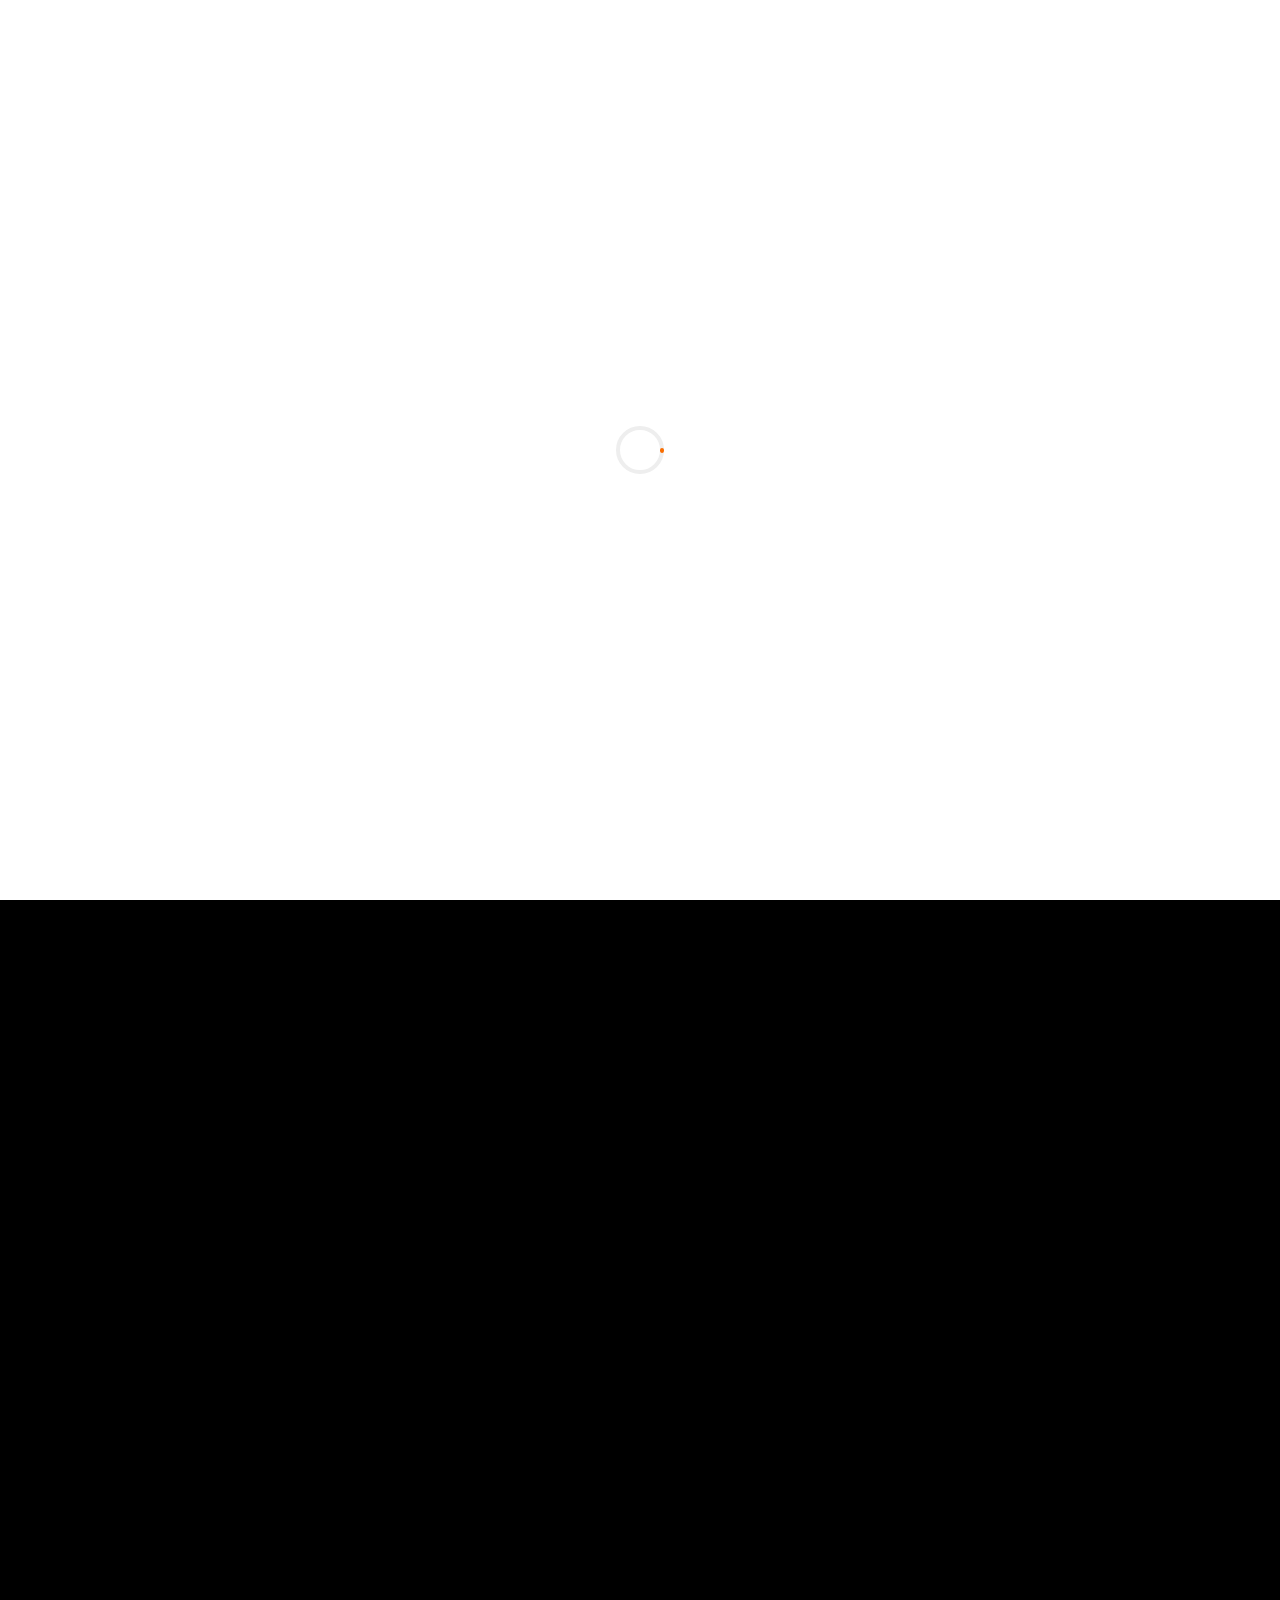
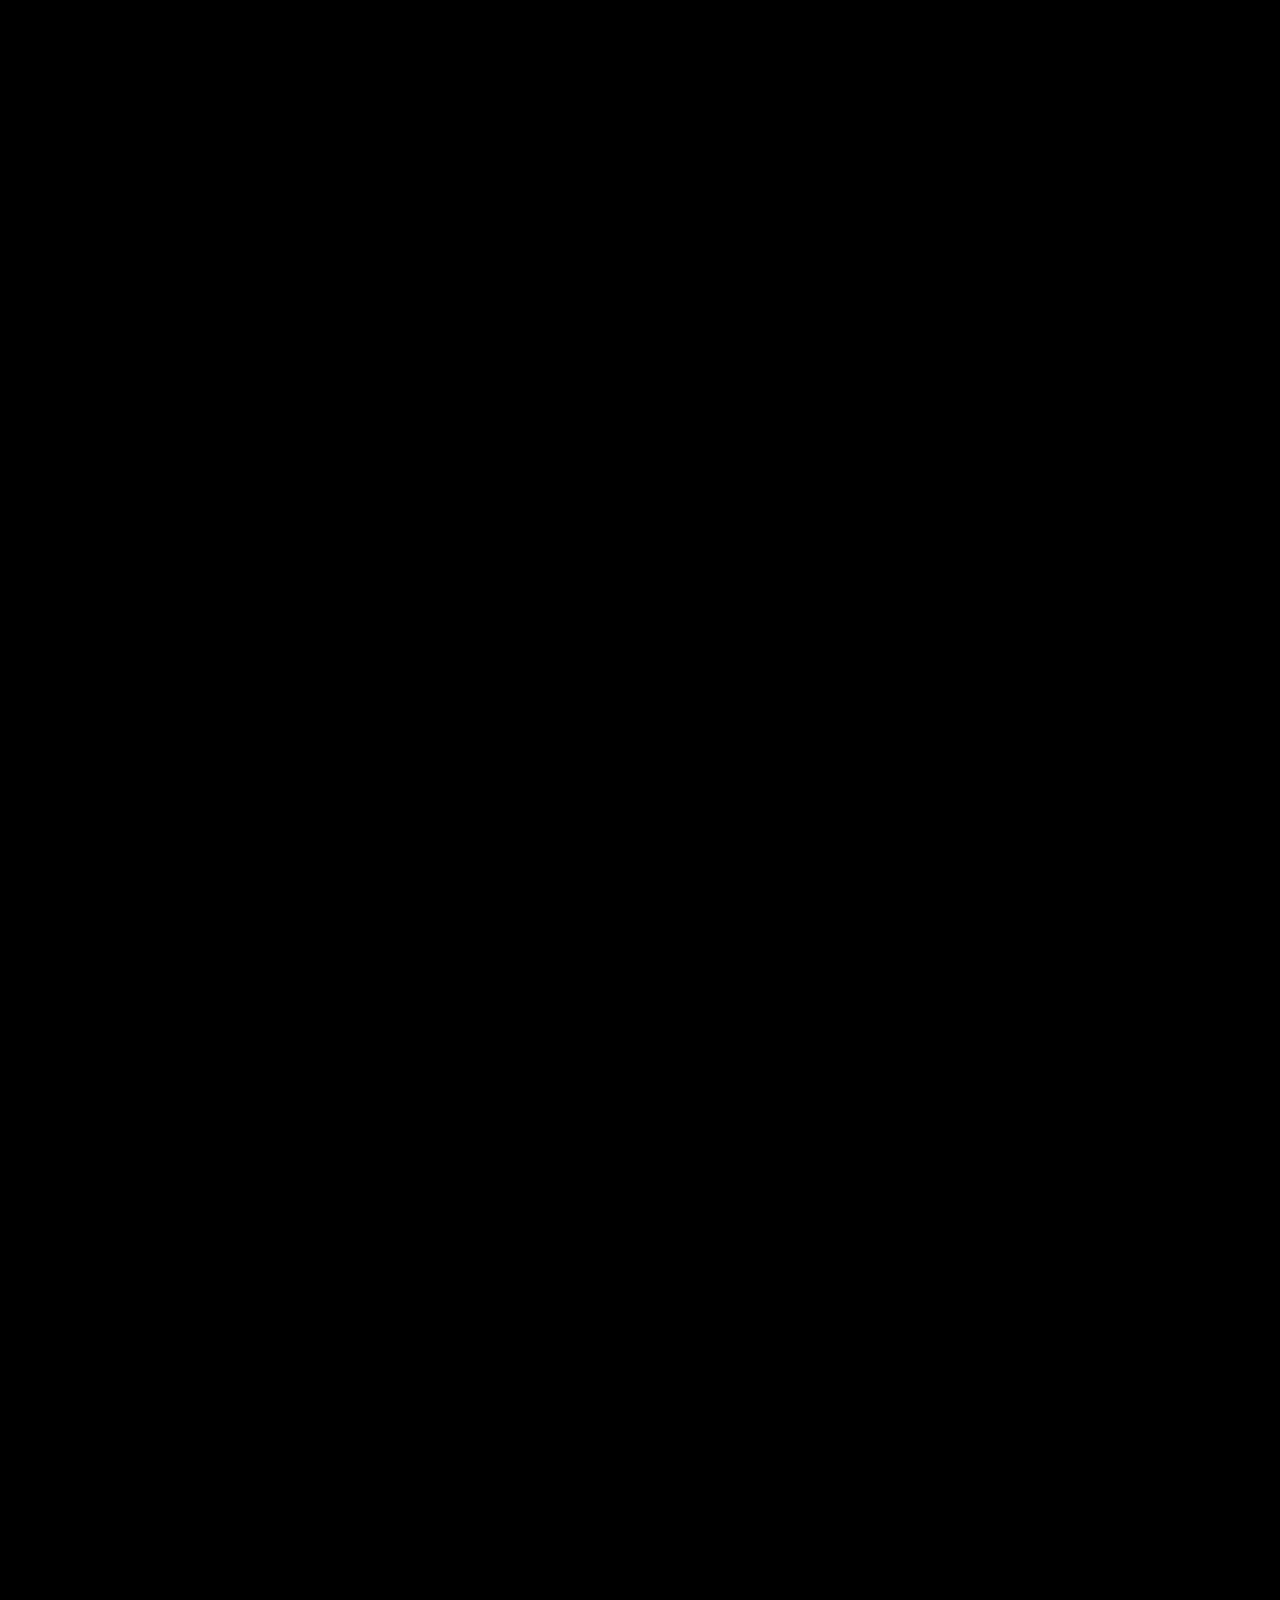
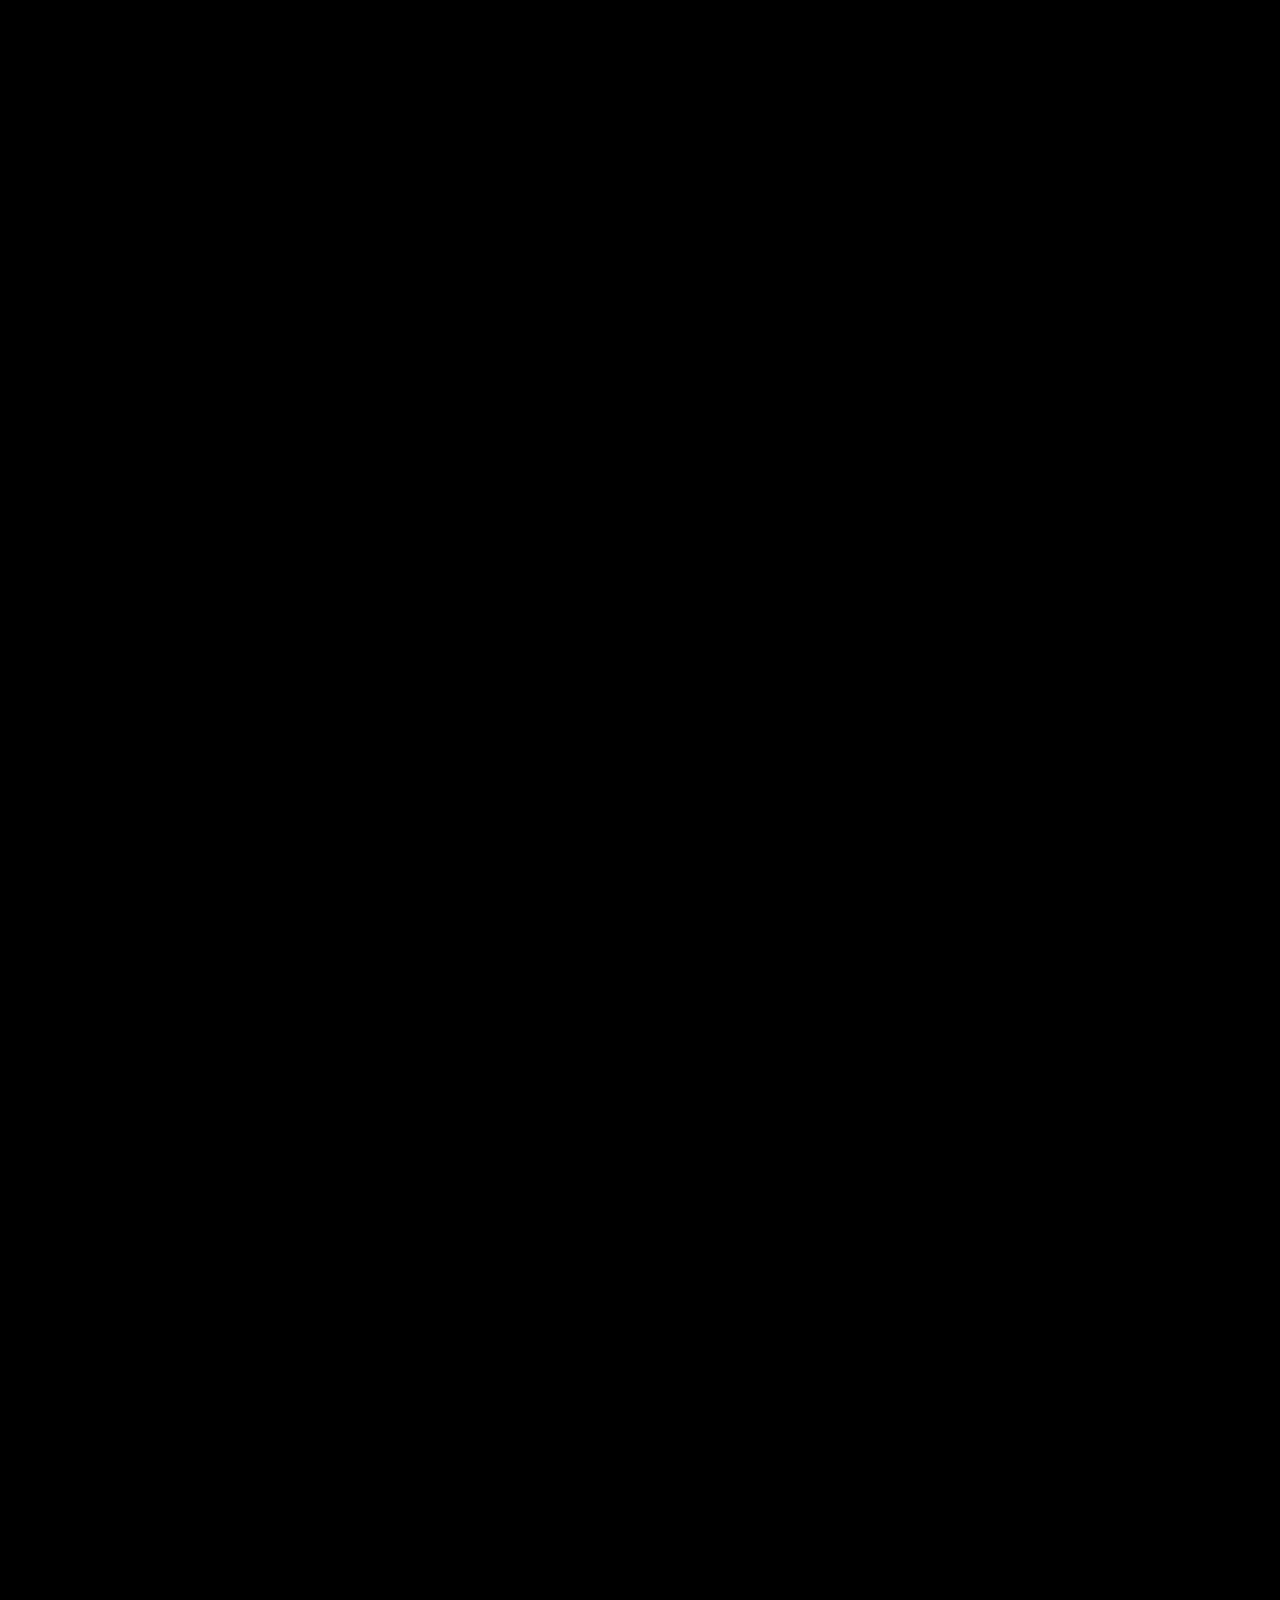
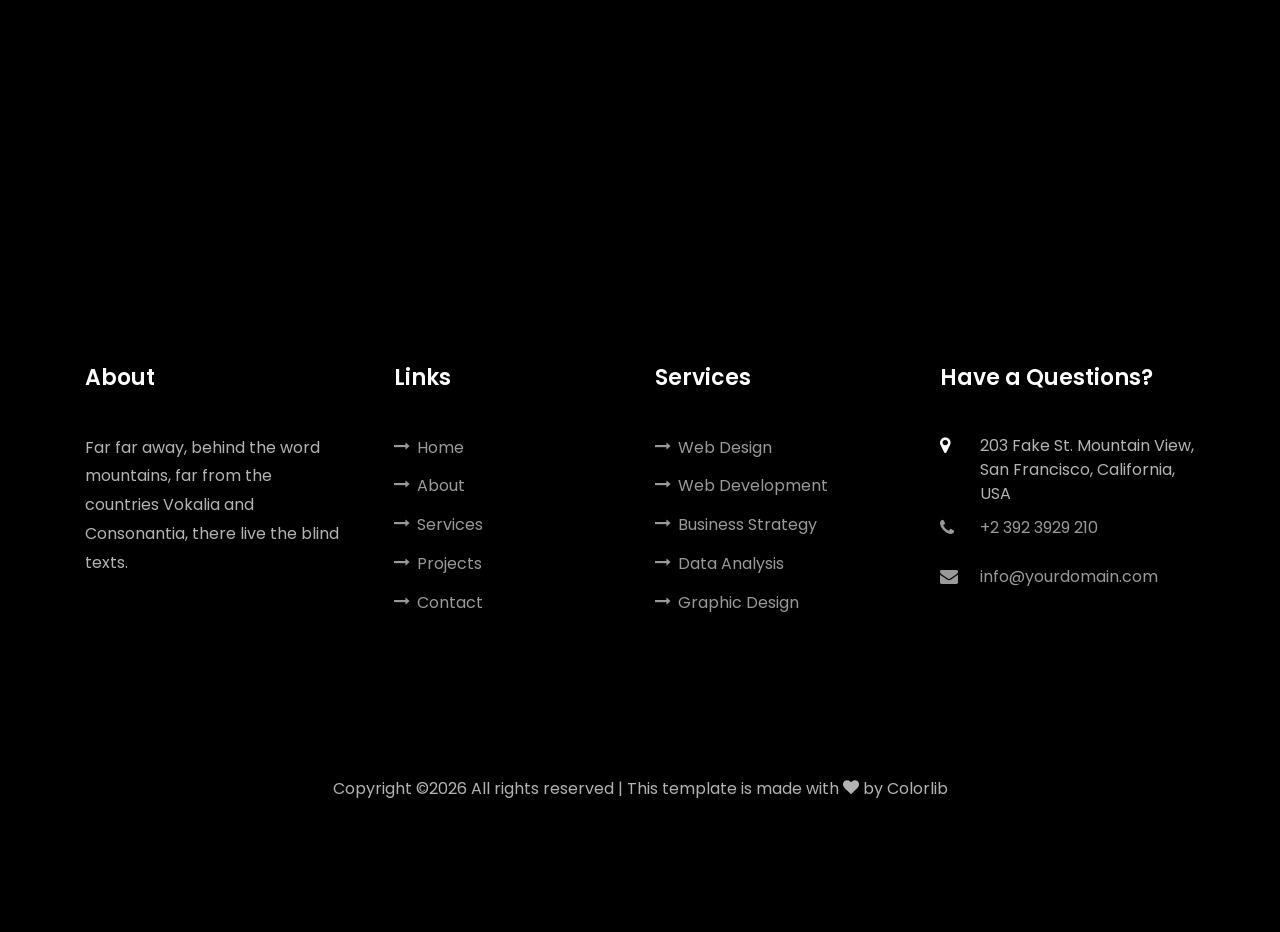
==== single.html @ 80d439f2 "Initial commit" ====
<!DOCTYPE html>
<html lang="en">
  <head>
    <title>Clark - Free Bootstrap 4 Template by Colorlib</title>
    <meta charset="utf-8">
    <meta name="viewport" content="width=device-width, initial-scale=1, shrink-to-fit=no">
    
    <link href="https://fonts.googleapis.com/css?family=Poppins:100,200,300,400,500,600,700,800,900" rel="stylesheet">

    <link rel="stylesheet" href="css/open-iconic-bootstrap.min.css">
    <link rel="stylesheet" href="css/animate.css">
    
    <link rel="stylesheet" href="css/owl.carousel.min.css">
    <link rel="stylesheet" href="css/owl.theme.default.min.css">
    <link rel="stylesheet" href="css/magnific-popup.css">

    <link rel="stylesheet" href="css/aos.css">

    <link rel="stylesheet" href="css/ionicons.min.css">
    
    <link rel="stylesheet" href="css/flaticon.css">
    <link rel="stylesheet" href="css/icomoon.css">
    <link rel="stylesheet" href="css/style.css">
  </head>
  <body data-spy="scroll" data-target=".site-navbar-target" data-offset="300">
	  
	  
    <nav class="navbar navbar-expand-lg navbar-dark ftco_navbar ftco-navbar-light site-navbar-target" id="ftco-navbar">
	    <div class="container">
	      <a class="navbar-brand" href="index.html">Clark</a>
	      <button class="navbar-toggler js-fh5co-nav-toggle fh5co-nav-toggle" type="button" data-toggle="collapse" data-target="#ftco-nav" aria-controls="ftco-nav" aria-expanded="false" aria-label="Toggle navigation">
	        <span class="oi oi-menu"></span> Menu
	      </button>

	      <div class="collapse navbar-collapse" id="ftco-nav">
	        <ul class="navbar-nav nav ml-auto">
	          <li class="nav-item"><a href="index.html#home-section" class="nav-link"><span>Home</span></a></li>
	          <li class="nav-item"><a href="index.html#about-section" class="nav-link"><span>About</span></a></li>
	          <li class="nav-item"><a href="index.html#resume-section" class="nav-link"><span>Resume</span></a></li>
	          <li class="nav-item"><a href="index.html#services-section" class="nav-link"><span>Services</span></a></li>
	          <li class="nav-item"><a href="index.html#skills-section" class="nav-link"><span>Skills</span></a></li>
	          <li class="nav-item"><a href="index.html#projects-section" class="nav-link"><span>Projects</span></a></li>
	          <li class="nav-item"><a href="index.html#blog-section" class="nav-link"><span>My Blog</span></a></li>
	          <li class="nav-item"><a href="index.html#contact-section" class="nav-link"><span>Contact</span></a></li>
	        </ul>
	      </div>
	    </div>
	  </nav>
	  <section class="hero-wrap js-fullheight" style="background-image: url('images/bg_1.jpg');" data-stellar-background-ratio="0.5">
      <div class="overlay"></div>
      <div class="container">
        <div class="row no-gutters slider-text js-fullheight align-items-end justify-content-center">
          <div class="col-md-12 ftco-animate pb-5 mb-3 text-center">
            <h1 class="mb-3 bread">Blog Single Post</h1>
            <p class="breadcrumbs"><span class="mr-2"><a href="index.html">Home <i class="ion-ios-arrow-forward"></i></a></span> <span class="mr-2"><a href="blog.html">Blog <i class="ion-ios-arrow-forward"></i></a></span> <span>Blog Single <i class="ion-ios-arrow-forward"></i></span></p>
          </div>
        </div>
      </div>
    </section>

    <section class="ftco-section">
      <div class="container">
        <div class="row">
          <div class="col-lg-8 ftco-animate">
            <h2 class="mb-3">It is a long established fact a reader be distracted</h2>
            <p>Lorem ipsum dolor sit amet, consectetur adipisicing elit. Reiciendis, eius mollitia suscipit, quisquam doloremque distinctio perferendis et doloribus unde architecto optio laboriosam porro adipisci sapiente officiis nemo accusamus ad praesentium? Esse minima nisi et. Dolore perferendis, enim praesentium omnis, iste doloremque quia officia optio deserunt molestiae voluptates soluta architecto tempora.</p>
            <p>
              <img src="images/image_3.jpg" alt="" class="img-fluid">
            </p>
            <p>Molestiae cupiditate inventore animi, maxime sapiente optio, illo est nemo veritatis repellat sunt doloribus nesciunt! Minima laborum magni reiciendis qui voluptate quisquam voluptatem soluta illo eum ullam incidunt rem assumenda eveniet eaque sequi deleniti tenetur dolore amet fugit perspiciatis ipsa, odit. Nesciunt dolor minima esse vero ut ea, repudiandae suscipit!</p>
            <h2 class="mb-3 mt-5">#2. Creative WordPress Themes</h2>
            <p>Temporibus ad error suscipit exercitationem hic molestiae totam obcaecati rerum, eius aut, in. Exercitationem atque quidem tempora maiores ex architecto voluptatum aut officia doloremque. Error dolore voluptas, omnis molestias odio dignissimos culpa ex earum nisi consequatur quos odit quasi repellat qui officiis reiciendis incidunt hic non? Debitis commodi aut, adipisci.</p>
            <p>
              <img src="images/image_4.jpg" alt="" class="img-fluid">
            </p>
            <p>Quisquam esse aliquam fuga distinctio, quidem delectus veritatis reiciendis. Nihil explicabo quod, est eos ipsum. Unde aut non tenetur tempore, nisi culpa voluptate maiores officiis quis vel ab consectetur suscipit veritatis nulla quos quia aspernatur perferendis, libero sint. Error, velit, porro. Deserunt minus, quibusdam iste enim veniam, modi rem maiores.</p>
            <p>Odit voluptatibus, eveniet vel nihil cum ullam dolores laborum, quo velit commodi rerum eum quidem pariatur! Quia fuga iste tenetur, ipsa vel nisi in dolorum consequatur, veritatis porro explicabo soluta commodi libero voluptatem similique id quidem? Blanditiis voluptates aperiam non magni. Reprehenderit nobis odit inventore, quia laboriosam harum excepturi ea.</p>
            <p>Adipisci vero culpa, eius nobis soluta. Dolore, maxime ullam ipsam quidem, dolor distinctio similique asperiores voluptas enim, exercitationem ratione aut adipisci modi quod quibusdam iusto, voluptates beatae iure nemo itaque laborum. Consequuntur et pariatur totam fuga eligendi vero dolorum provident. Voluptatibus, veritatis. Beatae numquam nam ab voluptatibus culpa, tenetur recusandae!</p>
            <p>Voluptas dolores dignissimos dolorum temporibus, autem aliquam ducimus at officia adipisci quasi nemo a perspiciatis provident magni laboriosam repudiandae iure iusto commodi debitis est blanditiis alias laborum sint dolore. Dolores, iure, reprehenderit. Error provident, pariatur cupiditate soluta doloremque aut ratione. Harum voluptates mollitia illo minus praesentium, rerum ipsa debitis, inventore?</p>
            <div class="tag-widget post-tag-container mb-5 mt-5">
              <div class="tagcloud">
                <a href="#" class="tag-cloud-link">Life</a>
                <a href="#" class="tag-cloud-link">Sport</a>
                <a href="#" class="tag-cloud-link">Tech</a>
                <a href="#" class="tag-cloud-link">Travel</a>
              </div>
            </div>
            
            <div class="about-author d-flex p-4 bg-dark">
              <div class="bio mr-5">
                <img src="images/person_1.jpg" alt="Image placeholder" class="img-fluid mb-4">
              </div>
              <div class="desc">
                <h3>George Washington</h3>
                <p>Lorem ipsum dolor sit amet, consectetur adipisicing elit. Ducimus itaque, autem necessitatibus voluptate quod mollitia delectus aut, sunt placeat nam vero culpa sapiente consectetur similique, inventore eos fugit cupiditate numquam!</p>
              </div>
            </div>


            <div class="pt-5 mt-5">
              <h3 class="mb-5">6 Comments</h3>
              <ul class="comment-list">
                <li class="comment">
                  <div class="vcard bio">
                    <img src="images/person_1.jpg" alt="Image placeholder">
                  </div>
                  <div class="comment-body">
                    <h3>John Doe</h3>
                    <div class="meta">June 20, 2019 at 2:21pm</div>
                    <p>Lorem ipsum dolor sit amet, consectetur adipisicing elit. Pariatur quidem laborum necessitatibus, ipsam impedit vitae autem, eum officia, fugiat saepe enim sapiente iste iure! Quam voluptas earum impedit necessitatibus, nihil?</p>
                    <p><a href="#" class="reply">Reply</a></p>
                  </div>
                </li>

                <li class="comment">
                  <div class="vcard bio">
                    <img src="images/person_1.jpg" alt="Image placeholder">
                  </div>
                  <div class="comment-body">
                    <h3>John Doe</h3>
                    <div class="meta">June 20, 2019 at 2:21pm</div>
                    <p>Lorem ipsum dolor sit amet, consectetur adipisicing elit. Pariatur quidem laborum necessitatibus, ipsam impedit vitae autem, eum officia, fugiat saepe enim sapiente iste iure! Quam voluptas earum impedit necessitatibus, nihil?</p>
                    <p><a href="#" class="reply">Reply</a></p>
                  </div>

                  <ul class="children">
                    <li class="comment">
                      <div class="vcard bio">
                        <img src="images/person_1.jpg" alt="Image placeholder">
                      </div>
                      <div class="comment-body">
                        <h3>John Doe</h3>
                        <div class="meta">June 20, 2019 at 2:21pm</div>
                        <p>Lorem ipsum dolor sit amet, consectetur adipisicing elit. Pariatur quidem laborum necessitatibus, ipsam impedit vitae autem, eum officia, fugiat saepe enim sapiente iste iure! Quam voluptas earum impedit necessitatibus, nihil?</p>
                        <p><a href="#" class="reply">Reply</a></p>
                      </div>


                      <ul class="children">
                        <li class="comment">
                          <div class="vcard bio">
                            <img src="images/person_1.jpg" alt="Image placeholder">
                          </div>
                          <div class="comment-body">
                            <h3>John Doe</h3>
                            <div class="meta">June 20, 2019 at 2:21pm</div>
                            <p>Lorem ipsum dolor sit amet, consectetur adipisicing elit. Pariatur quidem laborum necessitatibus, ipsam impedit vitae autem, eum officia, fugiat saepe enim sapiente iste iure! Quam voluptas earum impedit necessitatibus, nihil?</p>
                            <p><a href="#" class="reply">Reply</a></p>
                          </div>

                            <ul class="children">
                              <li class="comment">
                                <div class="vcard bio">
                                  <img src="images/person_1.jpg" alt="Image placeholder">
                                </div>
                                <div class="comment-body">
                                  <h3>John Doe</h3>
                                  <div class="meta">June 20, 2019 at 2:21pm</div>
                                  <p>Lorem ipsum dolor sit amet, consectetur adipisicing elit. Pariatur quidem laborum necessitatibus, ipsam impedit vitae autem, eum officia, fugiat saepe enim sapiente iste iure! Quam voluptas earum impedit necessitatibus, nihil?</p>
                                  <p><a href="#" class="reply">Reply</a></p>
                                </div>
                              </li>
                            </ul>
                        </li>
                      </ul>
                    </li>
                  </ul>
                </li>

                <li class="comment">
                  <div class="vcard bio">
                    <img src="images/person_1.jpg" alt="Image placeholder">
                  </div>
                  <div class="comment-body">
                    <h3>John Doe</h3>
                    <div class="meta">June 20, 2019 at 2:21pm</div>
                    <p>Lorem ipsum dolor sit amet, consectetur adipisicing elit. Pariatur quidem laborum necessitatibus, ipsam impedit vitae autem, eum officia, fugiat saepe enim sapiente iste iure! Quam voluptas earum impedit necessitatibus, nihil?</p>
                    <p><a href="#" class="reply">Reply</a></p>
                  </div>
                </li>
              </ul>
              <!-- END comment-list -->
              
              <div class="comment-form-wrap pt-5">
                <h3 class="mb-5">Leave a comment</h3>
                <form action="#" class="p-5 bg-dark">
                  <div class="form-group">
                    <label for="name">Name *</label>
                    <input type="text" class="form-control" id="name">
                  </div>
                  <div class="form-group">
                    <label for="email">Email *</label>
                    <input type="email" class="form-control" id="email">
                  </div>
                  <div class="form-group">
                    <label for="website">Website</label>
                    <input type="url" class="form-control" id="website">
                  </div>

                  <div class="form-group">
                    <label for="message">Message</label>
                    <textarea name="" id="message" cols="30" rows="10" class="form-control"></textarea>
                  </div>
                  <div class="form-group">
                    <input type="submit" value="Post Comment" class="btn py-3 px-4 btn-primary">
                  </div>

                </form>
              </div>
            </div>

          </div> <!-- .col-md-8 -->
          <div class="col-lg-4 sidebar ftco-animate">
            <div class="sidebar-box">
              <form action="#" class="search-form">
                <div class="form-group">
                  <span class="icon icon-search"></span>
                  <input type="text" class="form-control" placeholder="Type a keyword and hit enter">
                </div>
              </form>
            </div>
            <div class="sidebar-box ftco-animate">
            	<h3 class="heading-sidebar">Categories</h3>
              <ul class="categories">
                <li><a href="#">Interior Design <span>(12)</span></a></li>
                <li><a href="#">Exterior Design <span>(22)</span></a></li>
                <li><a href="#">Industrial Design <span>(37)</span></a></li>
                <li><a href="#">Landscape Design <span>(42)</span></a></li>
              </ul>
            </div>

            <div class="sidebar-box ftco-animate">
              <h3 class="heading-sidebar">Recent Blog</h3>
              <div class="block-21 mb-4 d-flex">
                <a class="blog-img mr-4" style="background-image: url(images/image_1.jpg);"></a>
                <div class="text">
                  <h3 class="heading"><a href="#">Why Lead Generation is Key for Business Growth</a></h3>
                  <div class="meta">
                    <div><a href="#"><span class="icon-calendar"></span> March 12, 2019</a></div>
                    <div><a href="#"><span class="icon-person"></span> Admin</a></div>
                    <div><a href="#"><span class="icon-chat"></span> 19</a></div>
                  </div>
                </div>
              </div>
              <div class="block-21 mb-4 d-flex">
                <a class="blog-img mr-4" style="background-image: url(images/image_2.jpg);"></a>
                <div class="text">
                  <h3 class="heading"><a href="#">Why Lead Generation is Key for Business Growth</a></h3>
                  <div class="meta">
                    <div><a href="#"><span class="icon-calendar"></span> March 12, 2019</a></div>
                    <div><a href="#"><span class="icon-person"></span> Admin</a></div>
                    <div><a href="#"><span class="icon-chat"></span> 19</a></div>
                  </div>
                </div>
              </div>
              <div class="block-21 mb-4 d-flex">
                <a class="blog-img mr-4" style="background-image: url(images/image_3.jpg);"></a>
                <div class="text">
                  <h3 class="heading"><a href="#">Why Lead Generation is Key for Business Growth</a></h3>
                  <div class="meta">
                    <div><a href="#"><span class="icon-calendar"></span> March 12, 2019</a></div>
                    <div><a href="#"><span class="icon-person"></span> Admin</a></div>
                    <div><a href="#"><span class="icon-chat"></span> 19</a></div>
                  </div>
                </div>
              </div>
            </div>

            <div class="sidebar-box ftco-animate">
              <h3 class="heading-sidebar">Tag Cloud</h3>
              <div class="tagcloud">
                <a href="#" class="tag-cloud-link">house</a>
                <a href="#" class="tag-cloud-link">office</a>
                <a href="#" class="tag-cloud-link">building</a>
                <a href="#" class="tag-cloud-link">land</a>
                <a href="#" class="tag-cloud-link">table</a>
                <a href="#" class="tag-cloud-link">interior</a>
                <a href="#" class="tag-cloud-link">exterior</a>
                <a href="#" class="tag-cloud-link">industrial</a>
              </div>
            </div>

            <div class="sidebar-box ftco-animate">
              <h3 class="heading-sidebar">Paragraph</h3>
              <p>Lorem ipsum dolor sit amet, consectetur adipisicing elit. Ducimus itaque, autem necessitatibus voluptate quod mollitia delectus aut, sunt placeat nam vero culpa sapiente consectetur similique, inventore eos fugit cupiditate numquam!</p>
            </div>
          </div>

        </div>
      </div>
    </section> <!-- .section -->
		

    <footer class="ftco-footer ftco-section">
      <div class="container">
        <div class="row mb-5">
          <div class="col-md">
            <div class="ftco-footer-widget mb-4">
              <h2 class="ftco-heading-2">About</h2>
              <p>Far far away, behind the word mountains, far from the countries Vokalia and Consonantia, there live the blind texts.</p>
              <ul class="ftco-footer-social list-unstyled float-md-left float-lft mt-5">
                <li class="ftco-animate"><a href="#"><span class="icon-twitter"></span></a></li>
                <li class="ftco-animate"><a href="#"><span class="icon-facebook"></span></a></li>
                <li class="ftco-animate"><a href="#"><span class="icon-instagram"></span></a></li>
              </ul>
            </div>
          </div>
          <div class="col-md">
            <div class="ftco-footer-widget mb-4 ml-md-4">
              <h2 class="ftco-heading-2">Links</h2>
              <ul class="list-unstyled">
                <li><a href="#"><span class="icon-long-arrow-right mr-2"></span>Home</a></li>
                <li><a href="#"><span class="icon-long-arrow-right mr-2"></span>About</a></li>
                <li><a href="#"><span class="icon-long-arrow-right mr-2"></span>Services</a></li>
                <li><a href="#"><span class="icon-long-arrow-right mr-2"></span>Projects</a></li>
                <li><a href="#"><span class="icon-long-arrow-right mr-2"></span>Contact</a></li>
              </ul>
            </div>
          </div>
          <div class="col-md">
             <div class="ftco-footer-widget mb-4">
              <h2 class="ftco-heading-2">Services</h2>
              <ul class="list-unstyled">
                <li><a href="#"><span class="icon-long-arrow-right mr-2"></span>Web Design</a></li>
                <li><a href="#"><span class="icon-long-arrow-right mr-2"></span>Web Development</a></li>
                <li><a href="#"><span class="icon-long-arrow-right mr-2"></span>Business Strategy</a></li>
                <li><a href="#"><span class="icon-long-arrow-right mr-2"></span>Data Analysis</a></li>
                <li><a href="#"><span class="icon-long-arrow-right mr-2"></span>Graphic Design</a></li>
              </ul>
            </div>
          </div>
          <div class="col-md">
            <div class="ftco-footer-widget mb-4">
            	<h2 class="ftco-heading-2">Have a Questions?</h2>
            	<div class="block-23 mb-3">
	              <ul>
	                <li><span class="icon icon-map-marker"></span><span class="text">203 Fake St. Mountain View, San Francisco, California, USA</span></li>
	                <li><a href="#"><span class="icon icon-phone"></span><span class="text">+2 392 3929 210</span></a></li>
	                <li><a href="#"><span class="icon icon-envelope"></span><span class="text">info@yourdomain.com</span></a></li>
	              </ul>
	            </div>
            </div>
          </div>
        </div>
        <div class="row">
          <div class="col-md-12 text-center">

            <p><!-- Link back to Colorlib can't be removed. Template is licensed under CC BY 3.0. -->
  Copyright &copy;<script>document.write(new Date().getFullYear());</script> All rights reserved | This template is made with <i class="icon-heart color-danger" aria-hidden="true"></i> by <a href="https://colorlib.com" target="_blank">Colorlib</a>
  <!-- Link back to Colorlib can't be removed. Template is licensed under CC BY 3.0. --></p>
          </div>
        </div>
      </div>
    </footer>
    
  

  <!-- loader -->
  <div id="ftco-loader" class="show fullscreen"><svg class="circular" width="48px" height="48px"><circle class="path-bg" cx="24" cy="24" r="22" fill="none" stroke-width="4" stroke="#eeeeee"/><circle class="path" cx="24" cy="24" r="22" fill="none" stroke-width="4" stroke-miterlimit="10" stroke="#F96D00"/></svg></div>


  <script src="js/jquery.min.js"></script>
  <script src="js/jquery-migrate-3.0.1.min.js"></script>
  <script src="js/popper.min.js"></script>
  <script src="js/bootstrap.min.js"></script>
  <script src="js/jquery.easing.1.3.js"></script>
  <script src="js/jquery.waypoints.min.js"></script>
  <script src="js/jquery.stellar.min.js"></script>
  <script src="js/owl.carousel.min.js"></script>
  <script src="js/jquery.magnific-popup.min.js"></script>
  <script src="js/aos.js"></script>
  <script src="js/jquery.animateNumber.min.js"></script>
  <script src="js/scrollax.min.js"></script>
  
  <script src="js/main.js"></script>
    
  </body>
</html>
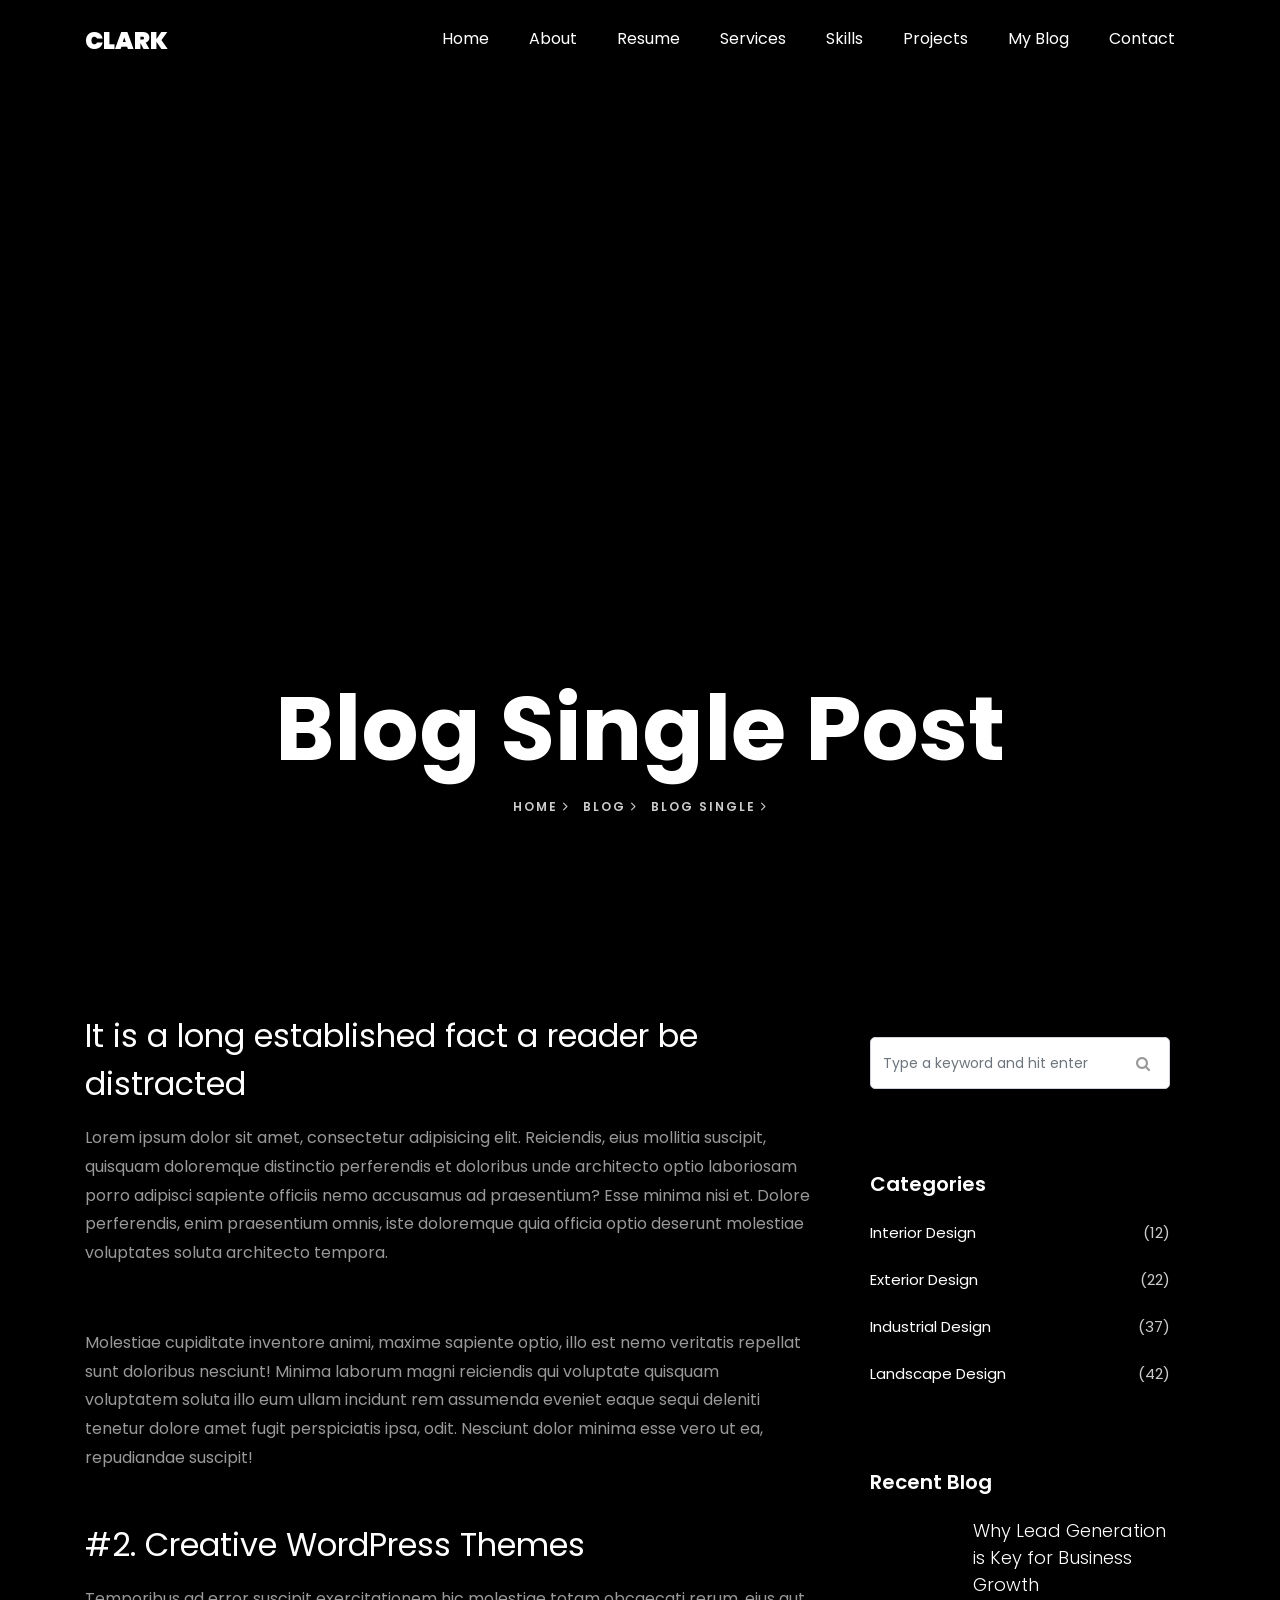
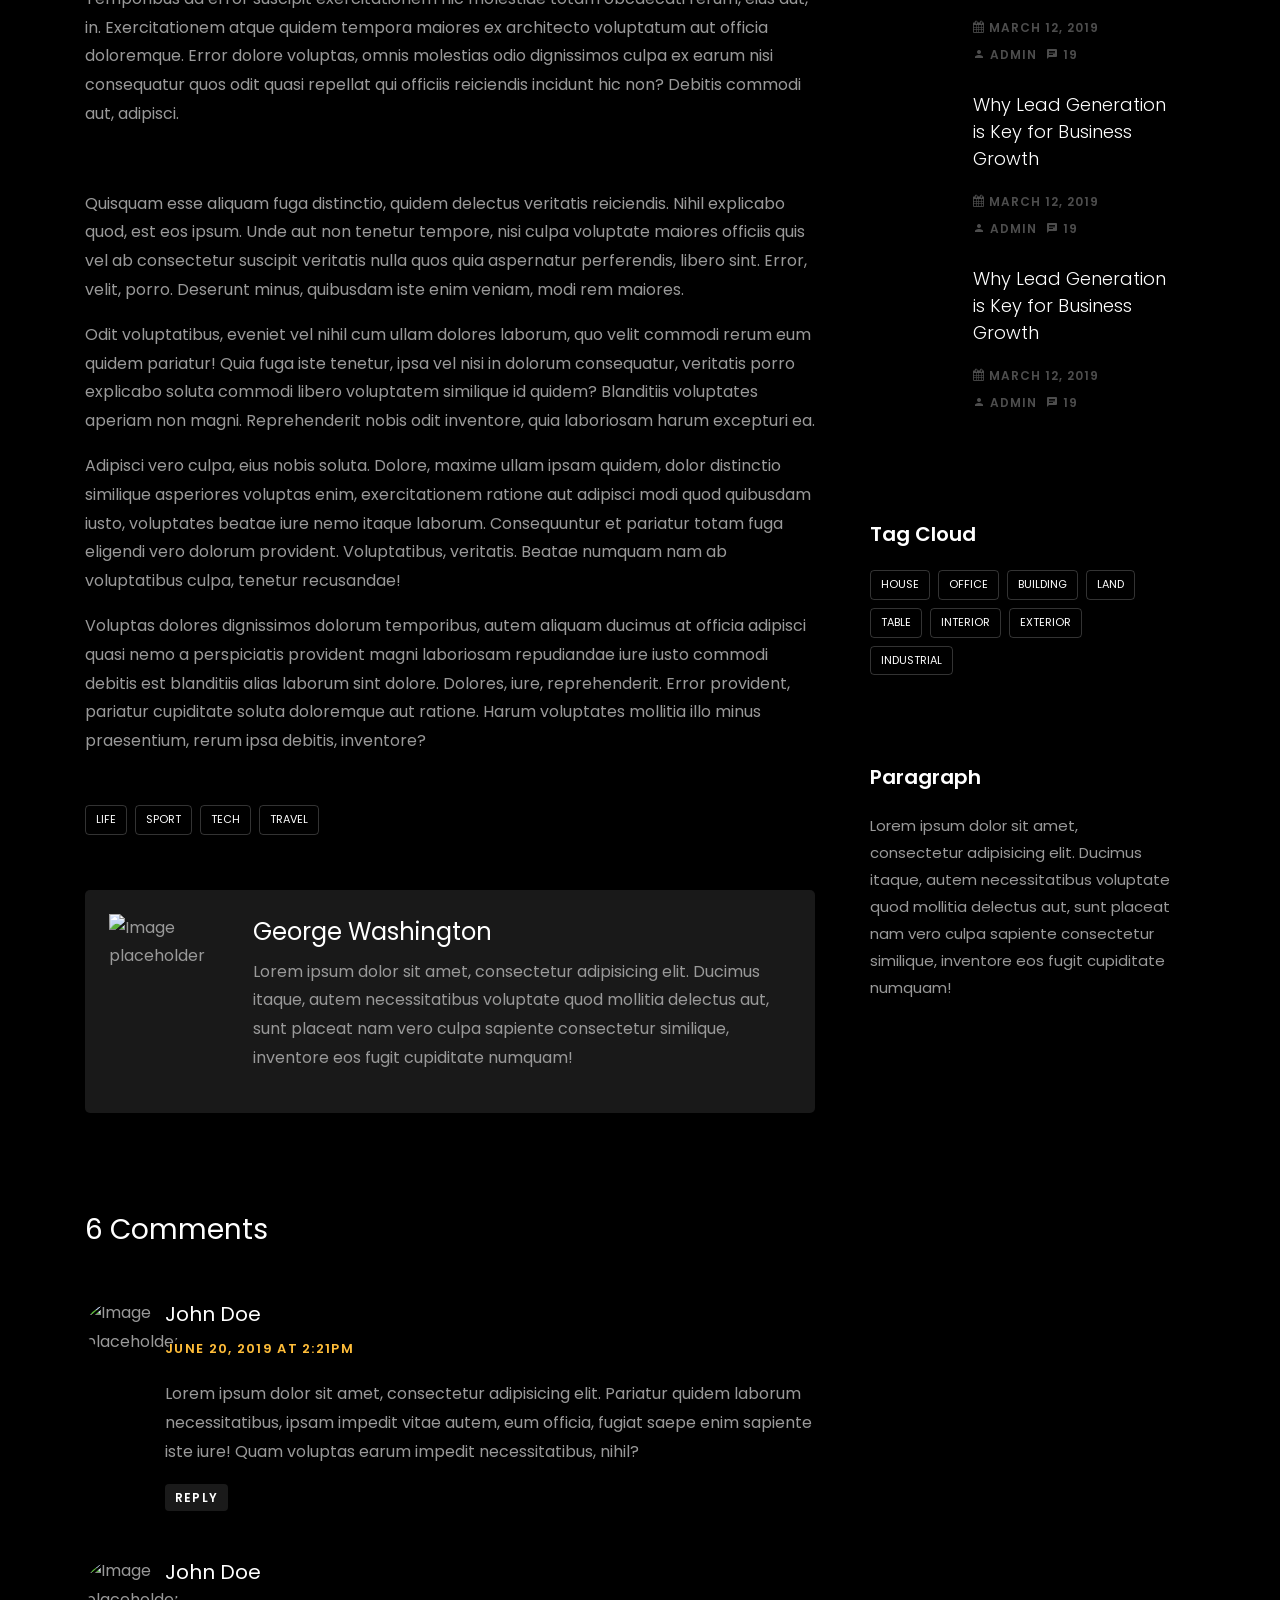
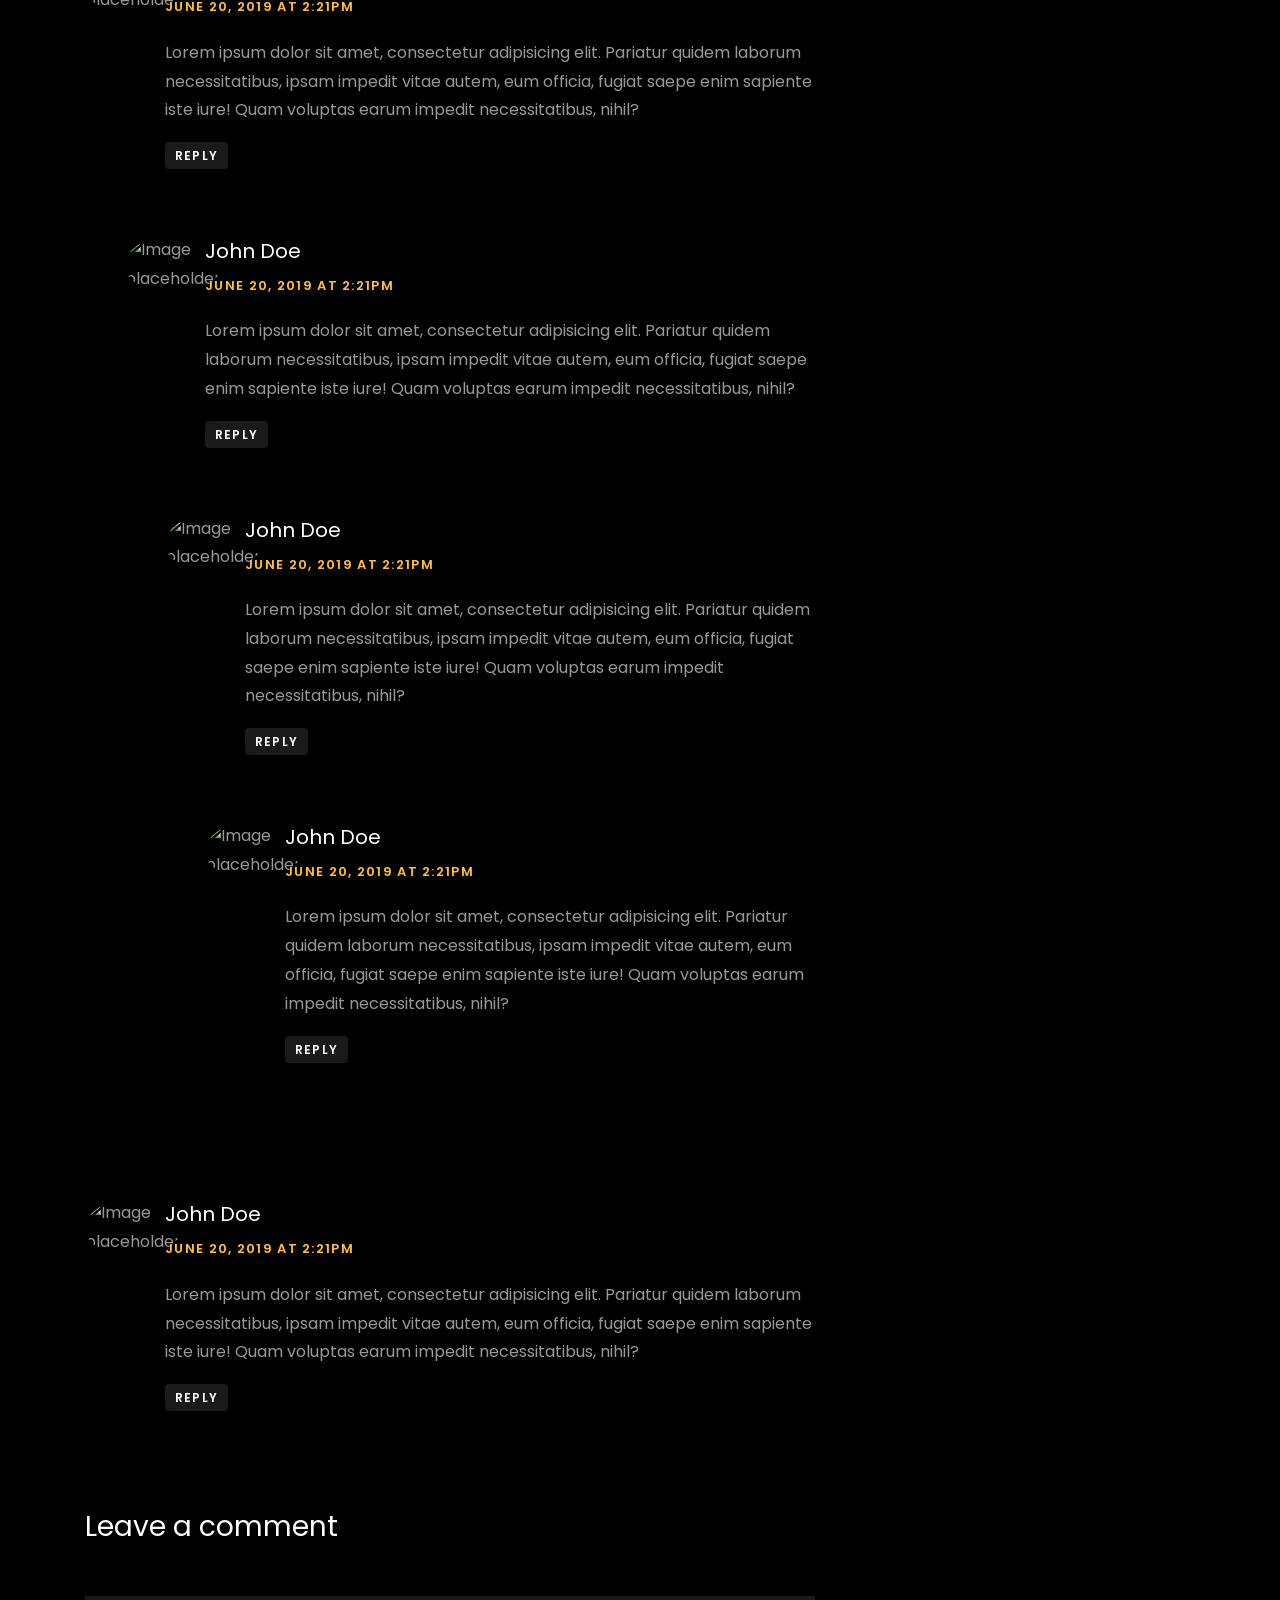
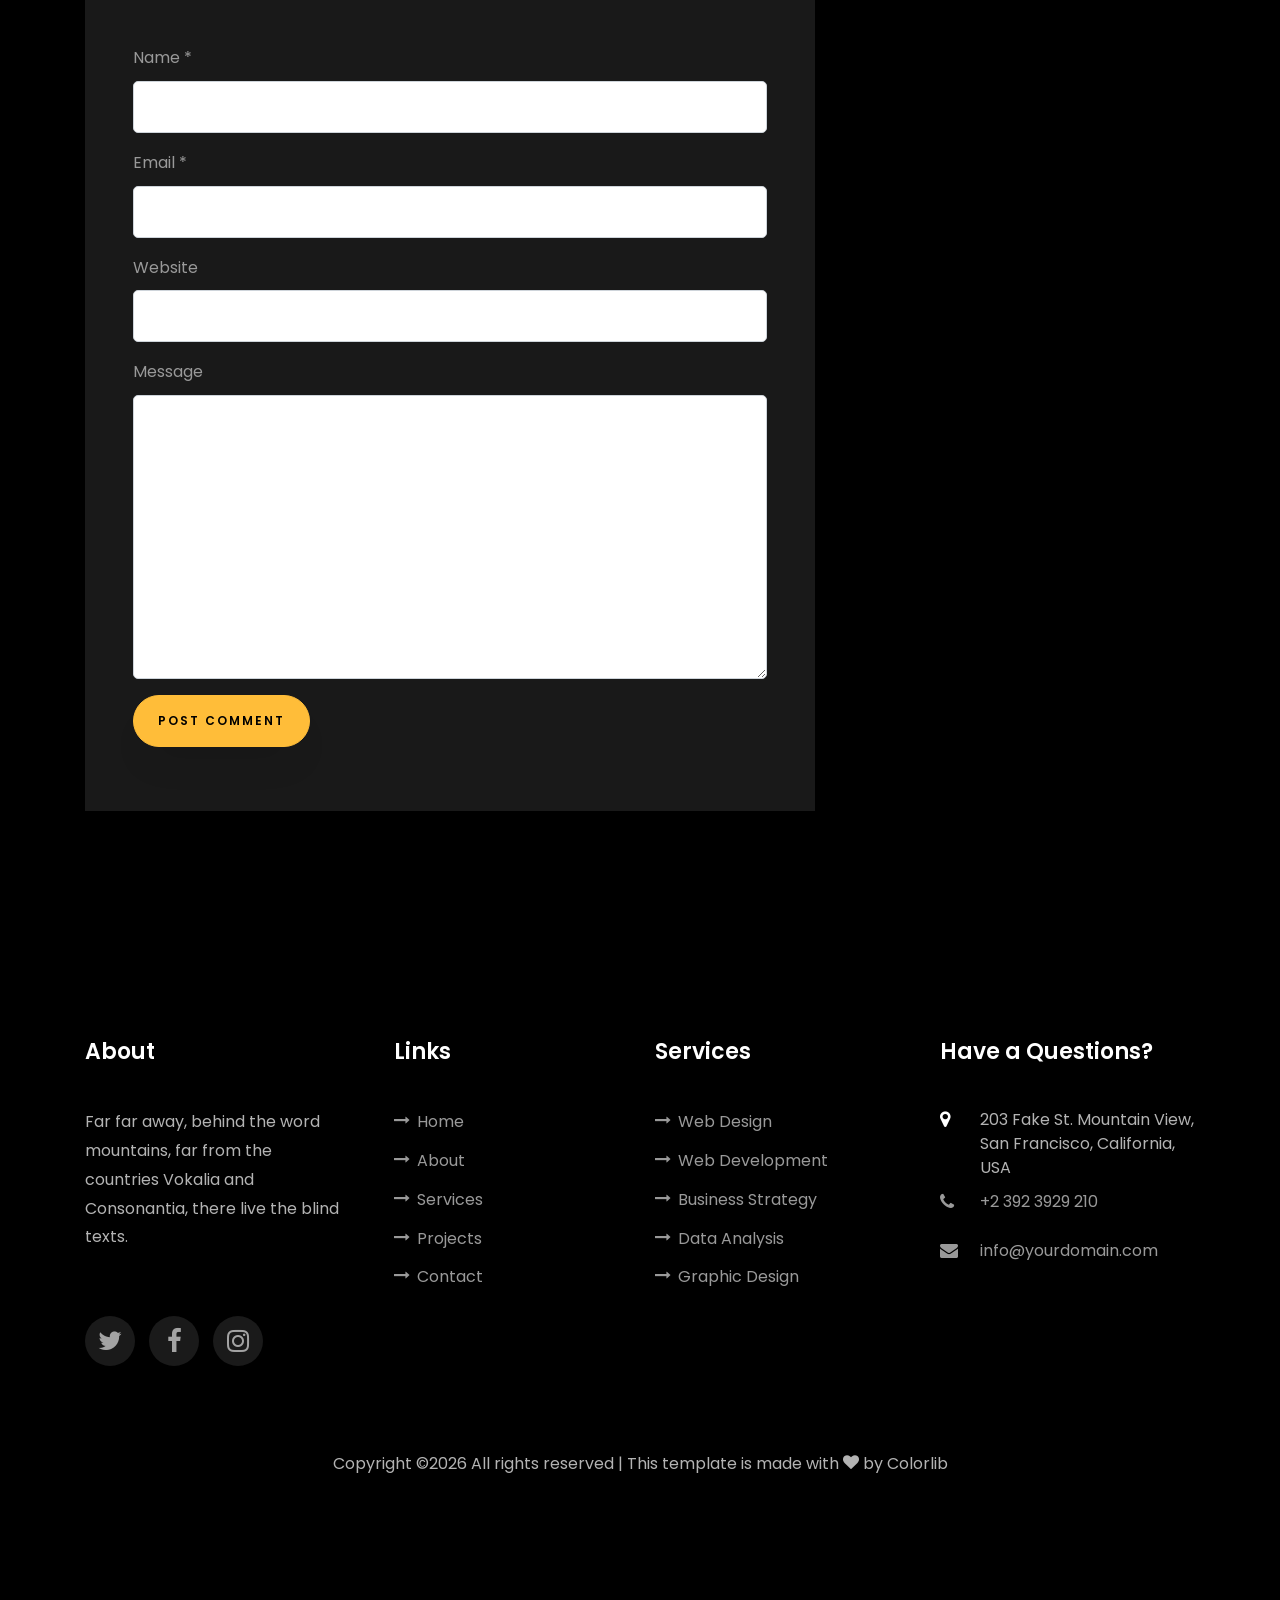
==== commit 0d839dc5: "Add favicon and Apple touch icon from images/icon.png" ====
--- a/single.html
+++ b/single.html
@@ -1,6 +1,8 @@
 <!DOCTYPE html>
 <html lang="en">
   <head>
+    <link rel="icon" type="image/png" href="images/icon.png">
+    <link rel="apple-touch-icon" href="images/icon.png">
     <title>Clark - Free Bootstrap 4 Template by Colorlib</title>
     <meta charset="utf-8">
     <meta name="viewport" content="width=device-width, initial-scale=1, shrink-to-fit=no">
